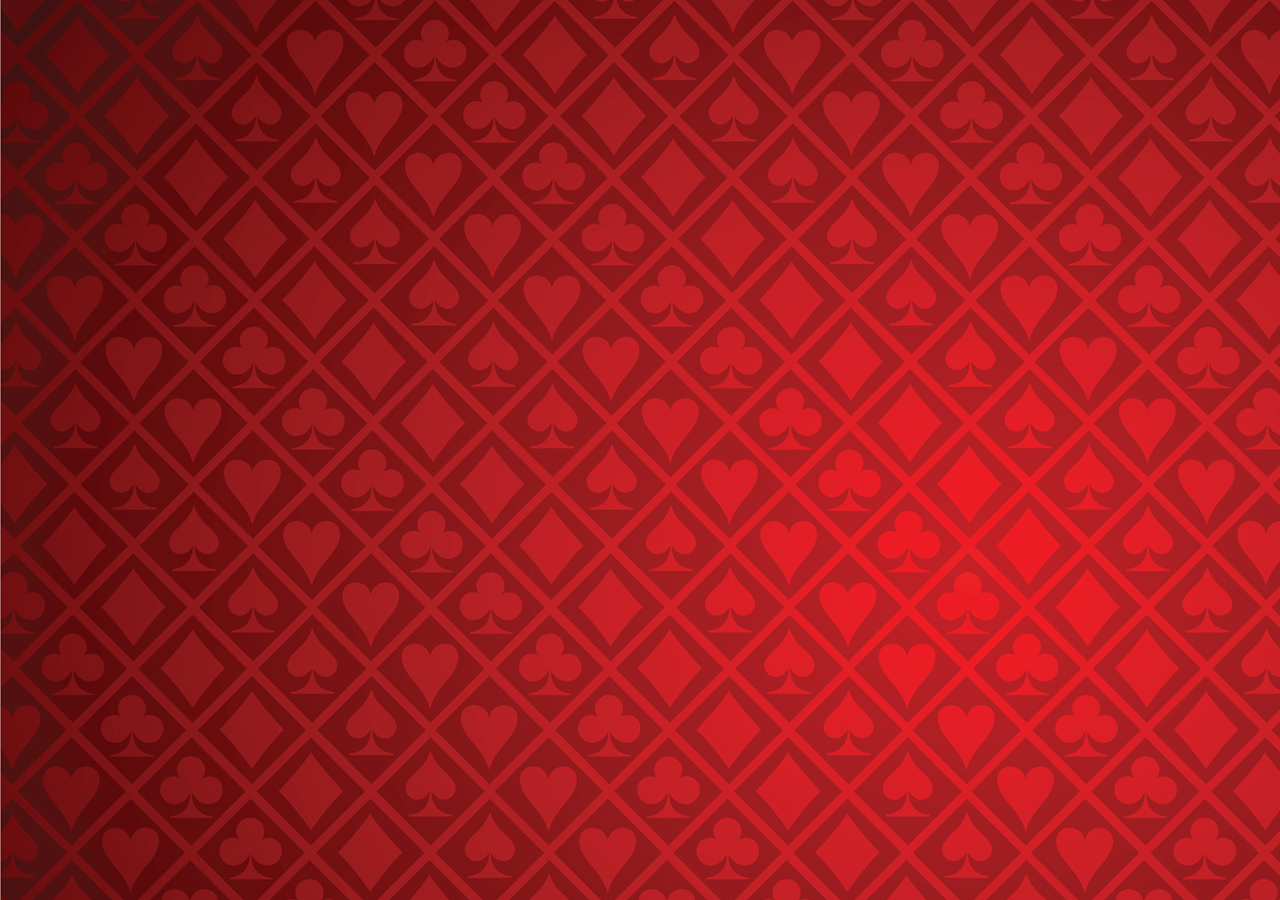
==== SlotMachine/slotmachine.html @ 9b2e2d91 "Added some comments. Changed html name to slotmachine.html" ====
﻿<!--File Name: slotmachine.html-->
<!--Author: Blake Murdock-->
<!--Website Name: Slot Machine-->
<!--Purpose: This page is my HTML5 Slot Machine game-->
<!DOCTYPE html>
<html lang="en">
<head>
    <meta charset="utf-8" />
    <title>Slot Machine</title>
    <!-- CSS Section -->
    <link href="css/reset.css" rel="stylesheet" />
    <link href="css/main.css" rel="stylesheet" />
    <!-- Favicon Icon-->
    <link href="img/shortcut-logo.ico" rel="shortcut icon" />
</head>
<body onload="loadQueue()">
        <canvas id="mainCanvas" width="628" height="471"></canvas>
    <!-- JavaScript Section -->
    <script src="http://ajax.googleapis.com/ajax/libs/jquery/2.1.1/jquery.min.js"></script>
    <script src="http://code.createjs.com/createjs-2013.12.12.min.js"></script>
    <script src="js/game.js"></script>
</body>
</html>
---- SlotMachine/css/main.css ----
﻿body {
    background: url("../img/casino_card_background.jpg");
}

#mainCanvas {
    margin-left: 25%;
    margin-top: 5%;
}
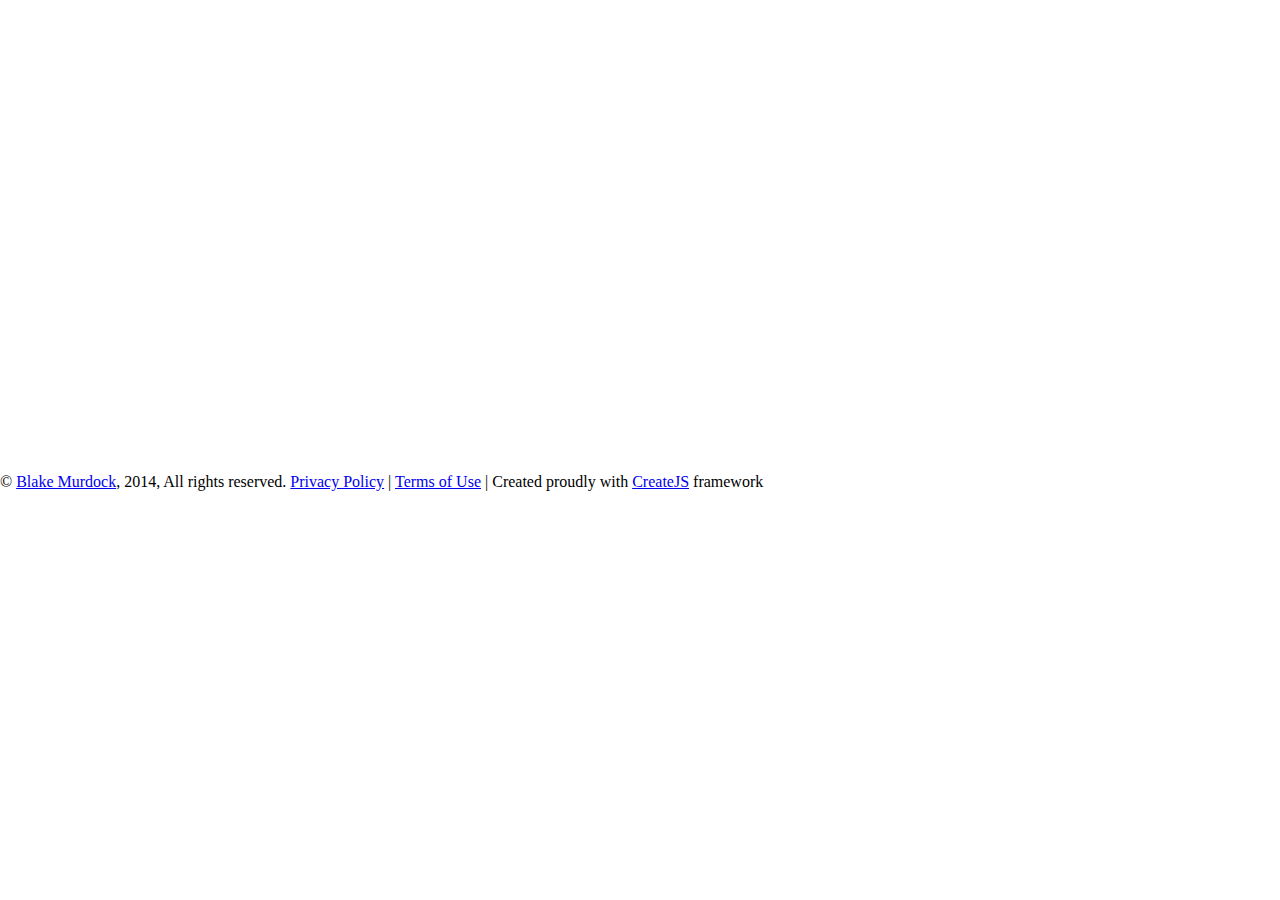
==== commit 1fbf46c6: "Added comments, changed file names" ====
--- a/SlotMachine/slotmachine.html
+++ b/SlotMachine/slotmachine.html
@@ -5,19 +5,27 @@
 <!DOCTYPE html>
 <html lang="en">
 <head>
+    <meta name="viewport" content="initial-scale=1.0, maximum-scale=1.0, user-scalable=no">
     <meta charset="utf-8" />
     <title>Slot Machine</title>
     <!-- CSS Section -->
     <link href="css/reset.css" rel="stylesheet" />
-    <link href="css/main.css" rel="stylesheet" />
+    <link href="css/slotmachine.css" rel="stylesheet" />
     <!-- Favicon Icon-->
     <link href="img/shortcut-logo.ico" rel="shortcut icon" />
 </head>
 <body onload="loadQueue()">
-        <canvas id="mainCanvas" width="628" height="471"></canvas>
+    <canvas id="mainCanvas" width="628" height="471"></canvas>
+    <footer>
+        <small>
+            &#169; <a href="mailto:blakemurdo@gmail.com">Blake Murdock</a>, 2014, All rights reserved.
+            <a href="http://www.blakemurdock.ca/privacy.html" id="privacy">Privacy Policy</a> | <a href="http://www.blakemurdock.ca/termsofuse.html">Terms of Use</a>
+            | Created proudly with <a href="http://www.createjs.com">CreateJS</a> framework
+        </small>
+    </footer>
     <!-- JavaScript Section -->
     <script src="http://ajax.googleapis.com/ajax/libs/jquery/2.1.1/jquery.min.js"></script>
     <script src="http://code.createjs.com/createjs-2013.12.12.min.js"></script>
-    <script src="js/game.js"></script>
+    <script src="js/slotmachine.js"></script>
 </body>
 </html>
